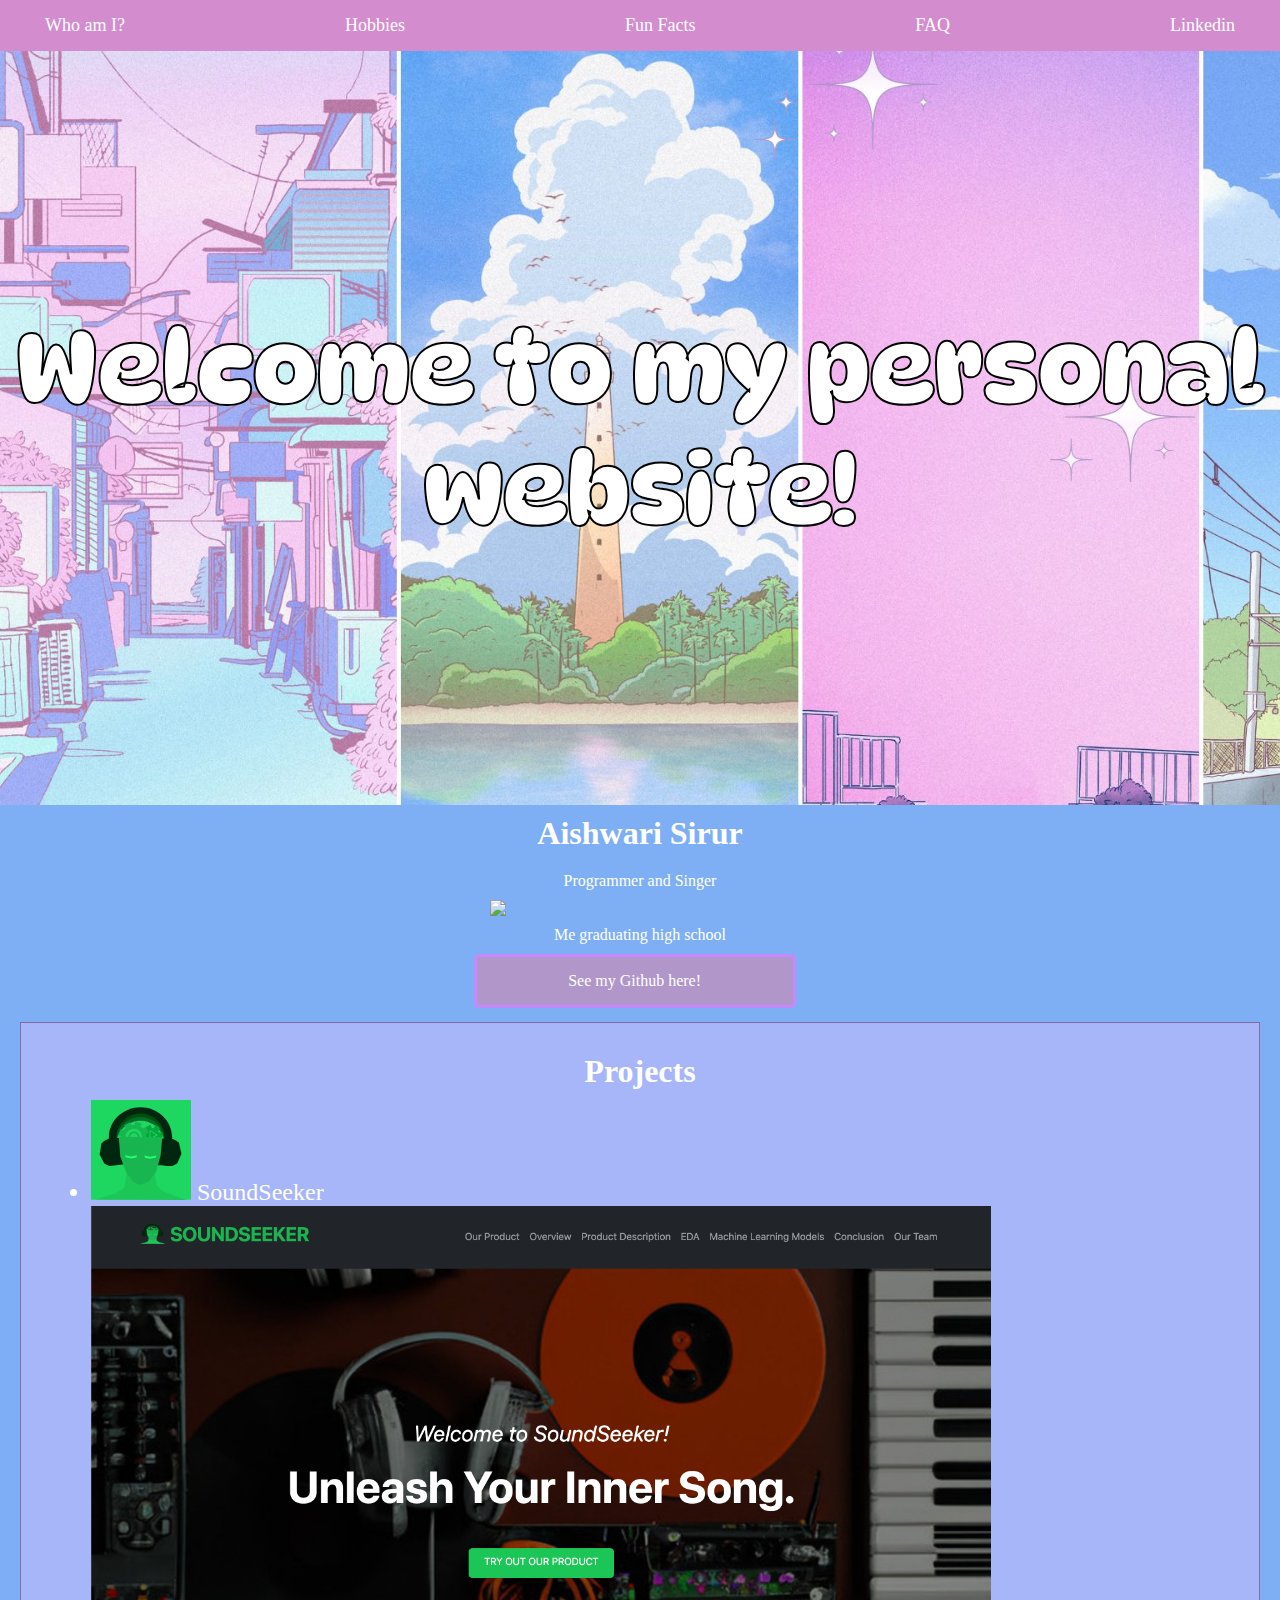
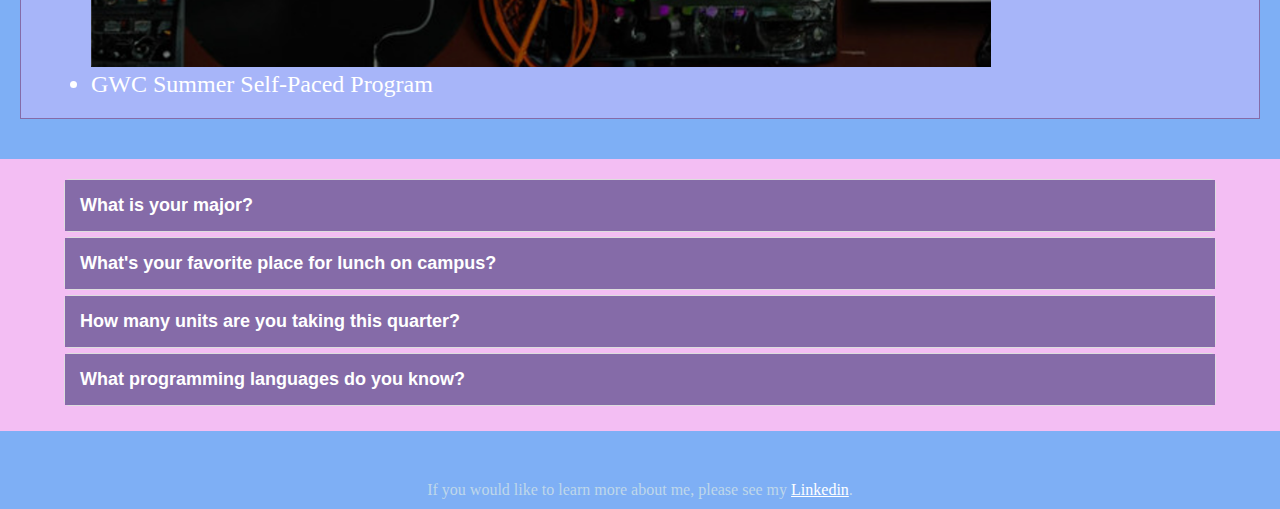
==== index.html @ 7d010162 "update webpage" ====
<!DOCTYPE html>
<html>
  <head>
    <link rel="stylesheet" href="styles.css" />
  </head>
  <main id="main">
  <head>
 <link rel="preconnect" href="https://fonts.googleapis.com">
<link rel="preconnect" href="https://fonts.gstatic.com" crossorigin>
<link href="https://fonts.googleapis.com/css2?family=DynaPuff:wght@400..700&family=Sour+Gummy:ital,wght@0,100..900;1,100..900&display=swap" rel="stylesheet">
  <ul class="navbar">
  <li class="nav-list"><a href="#photo">Who am I?</a></li>
  <li class="nav-list"><a href="#hobbies">Hobbies</a></li>
  <li class="nav-list"><a href="#fun-facts">Fun Facts</a></li>
  <li class="nav-list"><a href="#faq">FAQ</a></li>
  <li class="nav-list"><a href="#linkedin">Linkedin</a></li>
</ul></head>

    <body>
    <div class="background-photo"><div class="welcome">
    <h1 class="welcome">Welcome to my personal website!</h1>
    </div>
    </div>
      <div class="masthead">

        <div id="photo"></div>
        <h1 id="title">Aishwari Sirur</h1>
      
        <p class="life">Programmer and Singer</p>
        <div id="photo">

        <div id="img-div">
          <img src="https://media.licdn.com/dms/image/v2/D5603AQFPmK4rFssoqQ/profile-displayphoto-shrink_200_200/profile-displayphoto-shrink_200_200/0/1723159928245?e=2147483647&v=beta&t=pSInwMiL_48dhkaK2qThMc1-8vl6lg-kx_4Luw0YkgA" id="image"></img>
          <figcaption id="img-caption">Me graduating high school</figcaption>
        </div>
        </div>
      </div>
      <a href="https://github.com/acarva203" target="_blank" id="github-link" class="button-link">See my Github here!</a>
     <div class="info">
     <div class="projects">
  <h1>Projects</h1>
  <ul>
  <li>   <img class="sound" src="./favicon.svg" alt="Logo"> SoundSeeker</li>
    
  <img class="land" src="./landing_page.jpg" ></img>
    <li>GWC Summer Self-Paced Program</li>
  </ul>
</div>

     
    
        </div>
<div id="faq" class="faq">
    <div class="accordion">
        <div class="accordion-item">
            <button class="accordion-header">What is your major?</button>
            <div class="accordion-content">
                <p>I'm a first-year Computer Science major who is also interested in exploring how it can relate to several other fields. Recently, I've been looking into potential minors such as Economics, Tech Management, or the newly created Data in Society.</p>
            </div>
        </div>

        <div class="accordion-item">
            <button class="accordion-header">What's your favorite place for lunch on campus?</button>
            <div class="accordion-content">
                <p>I love to eat at the Coho's food-court-esque counters especially the chicken pho. I also enjoy the crepes at the Silo. But, of course, I'm always open to more suggestions.</p>
            </div>
        </div>

        <div class="accordion-item">
            <button class="accordion-header">How many units are you taking this quarter?</button>
            <div class="accordion-content">
                <p>I'm taking 15 units: 1 CS class, MAT 21C, Intermediate French, a computer science seminar, and a machine-learning first year seminar. It has been kind of hard to balance, but it's working out alright for now.</p>
            </div>
        </div>

        <div class="accordion-item">
            <button class="accordion-header">What programming languages do you know?</button>
            <div class="accordion-content">
                <p>I know a little bit of everything: Python, Java, HTML, CSS, R, and currently learning C with Butner in ECS 36A. Unfortunately, it's hard to keep track of languages past a certain point, so while I'm not proficient in many of the languages I mentioned, it wouldn't take me too long to catch me up to speed. </p>
            </div>
        </div>
    </div>
</div>
    <script>
        // JavaScript to toggle the accordion items
        const accordionHeaders = document.querySelectorAll('.accordion-header');

        accordionHeaders.forEach(header => {
            header.addEventListener('click', () => {
                const item = header.parentElement;

                // Toggle the active class to show/hide the content
                item.classList.toggle('active');
            });
        });
    </script>
        <div class="footer">
        <p id="linkedin">If you would like to learn more about me, please see my <a href="https://www.linkedin.com/in/aishwari-sirur/" target="_blank" id="tribute-link">Linkedin</a>.</p>
      </div>
    </body>
  </main>
</html>
---- styles.css ----
img{
display: block;
width:300px;
height: auto;
margin-left: auto;
margin-right: auto;
}

h1,.life{
text-align:center;
}
.background-photo{  
background-image: url(wallpaper_website.jpg);
background-repeat: no-repeat;
background-attachment: fixed;
background-size: cover;


}
 .welcome{
padding: 10% 0;
font-size: 2.5em;
-webkit-text-stroke: 2px black; 
color: white;
font-family: 'DynaPuff', sans-serif;

}
h1{
padding-top: 10px;
padding-bottom: 10px;
}
p{
padding: 10px 0px;

}
figcaption{
text-align: center;
padding: 10px 0;
}
.info{
margin: 14px 20px;
background-color: #a7b5f9;
color: #ffffff;
padding: 20px;
border: .5px solid #856ba8;
}
.footer{
text-align: center;
color:#BFD7EA;
}
body{
font-family: Tahoma, "Comic Sans MS";
background: #7eaff5;
color: white;

}
a{
color:white;
}
a:visited{
color:white;
}

@media screen and (max-width: 600px) {
.column {
width: 100%;
}
}
.container {
    display: flex;
    justify-content: space-between; /* Distributes the space between the columns */
    gap: 20px; /* Adds space between columns */
    padding: 10px;
    border: 3px solid #a7b5f9;

}

/* Column styles */
.column {
    flex: 1; /* Ensures the columns take up equal space */
    padding: 20px;
    background-color: #8f75bc;
    border: 1px solid #ccc;
    box-sizing: border-box;
    color: #ffffff;
}

h3{

font-weight: normal;
padding-left: 30px;


}
.button {
background-color: #b096c9; 
border: none;
color: white;
padding: 15px 30px;
text-align: center;
text-decoration: none;
display: inline-block;
font-size: 16px;
margin: 0 37%;
width: 20%;
border: 3px solid #c98fff; 
border-radius: 5px;
cursor: pointer;
}

.button:hover {
    background-color:#7a688b ;
}


@media (max-width: 768px) {
    .center-button {
        padding: 12px 25px; 
    }}

.navbar {
    display: flex;            
    justify-content: space-between;
    padding: 10px 20px;      
    background-color: #d38dce;  
    color: white;              
    position: sticky;        
    top: 0;
    z-index: 1000;             
}

.nav-list {
    list-style-type: none;    
    margin: 0 15px;  
             
}

.nav-list a {
    text-decoration: none;      
    color: white;              
    font-size: 18px;        
    padding: 5px 10px;     
    display: block;             
    transition: color 0.3s ease; /* Smooth transition for color change on hover */
}

/* Hover effect */
.nav-list a:hover {
    color: #ffd700;             /* Change link color on hover */
}

*{
    margin:0;
    padding: 0;
}


.accordion {
    max-width: 90%;
    margin: 0 auto;
}

.accordion-item {
    background-color: #fff;
    border: 1px solid #ddd;
    margin-bottom: 5px;
    border-radius: 5px;
}

.accordion-header {
    padding: 15px;
    font-size: 18px;
    font-weight: bold;
    background-color: #856ba8;
    color: #fff;
    cursor: pointer;
    text-align: left;
    border: none;
    width: 100%;
    box-sizing: border-box;
    transition: background-color 0.3s ease;
}

.accordion-header:hover {
    background-color: #47385a;
}

.accordion-content {
    padding: 15px;
    display: none; /* Initially hidden */
    background-color: #f9f9f9;
    border-top: 1px solid #ddd;
}

/* Show content when the header is clicked */
.accordion-item.active .accordion-content {
    display: block;
}
.faq{
    margin: 40px 0px;
    padding: 20px 0px;
    background-color:#f3bef3;
    color: #0B3954;
}

.button-link {
    font-size: 16px;
    display: inline-block; 
background-color: #b096c9;    
border: none;
    color: white;
    padding: 15px 30px;
    text-align: center;
    text-decoration: none;
    display: inline-block;
    font-size: 16px;
    margin: 0 37%;
    width: 20%;
border: 3px solid #c588ff;     border-radius: 5px;
    cursor: pointer;
}

.button-link:hover {
    background-color:#7a688b ;
}
/* .projects {
  display: flex;
  align-items: flex-start; /* Ensure content is aligned to the left by default */
} */

.projects {
  text-align: center; /* Center the text in h1 */
  width: 100%; /* Ensure h1 takes full width to center properly */
  display: block;
  margin: 0;
}

ul {
  padding-left: 50px; /* Remove any default padding */
}

ul li {
  text-align: left; /* Ensure list items are left-aligned */
}

.projects li{
    font-size: 1.5rem;
}

img.sound {
  width: 100PX;
  height: AUTO;
  display: inline;
  margin: 0;
  text-align: left;
}
img.land{
    width: 900px;
    height: auto;
     display: inline;
  margin: 0;
  text-align: left;
}
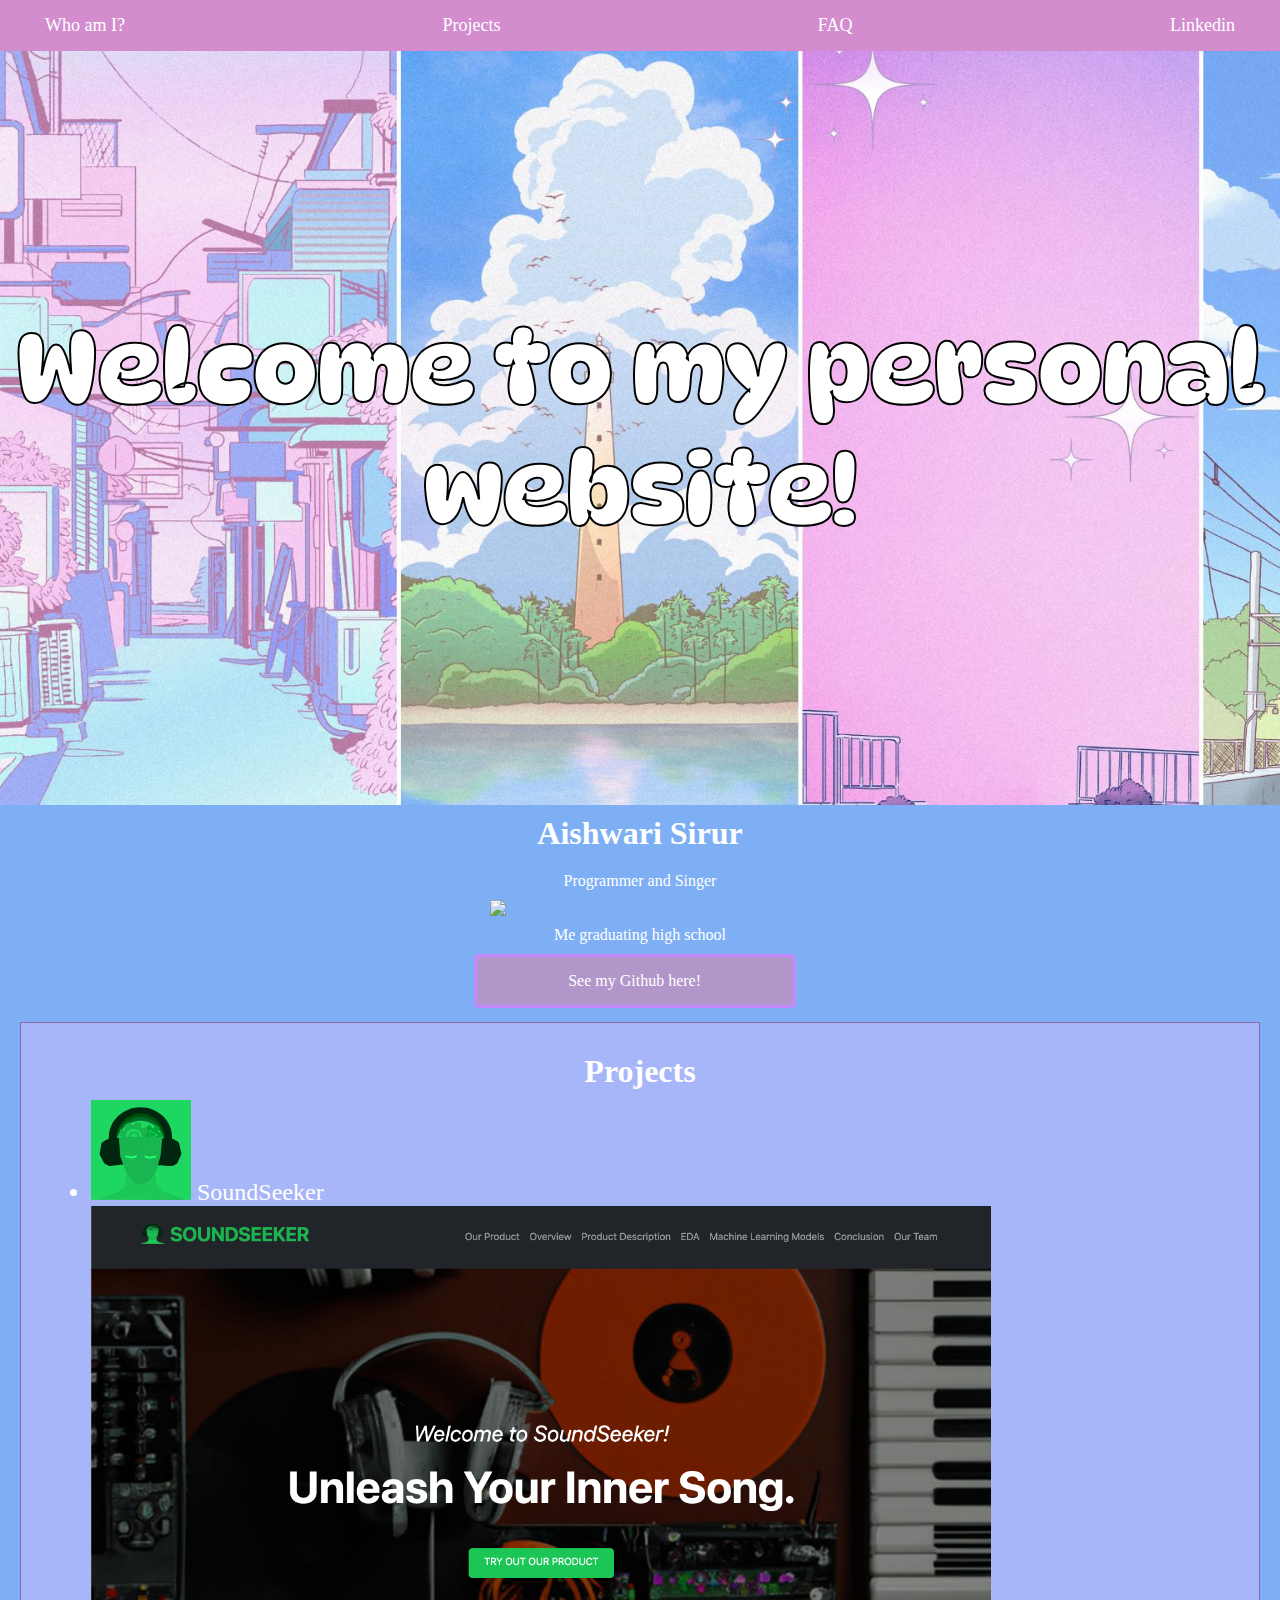
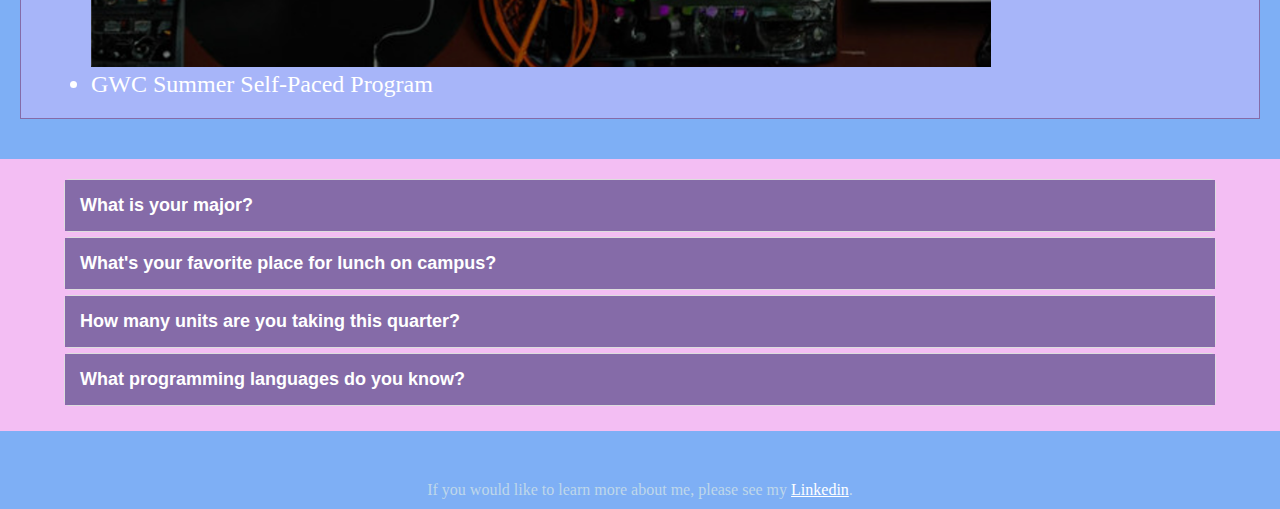
==== commit 47820f0e: "update webpage" ====
--- a/index.html
+++ b/index.html
@@ -10,8 +10,7 @@
 <link href="https://fonts.googleapis.com/css2?family=DynaPuff:wght@400..700&family=Sour+Gummy:ital,wght@0,100..900;1,100..900&display=swap" rel="stylesheet">
   <ul class="navbar">
   <li class="nav-list"><a href="#photo">Who am I?</a></li>
-  <li class="nav-list"><a href="#hobbies">Hobbies</a></li>
-  <li class="nav-list"><a href="#fun-facts">Fun Facts</a></li>
+  <li class="nav-list"><a href="#projects">Projects</a></li>
   <li class="nav-list"><a href="#faq">FAQ</a></li>
   <li class="nav-list"><a href="#linkedin">Linkedin</a></li>
 </ul></head>
@@ -37,7 +36,7 @@
       </div>
       <a href="https://github.com/acarva203" target="_blank" id="github-link" class="button-link">See my Github here!</a>
      <div class="info">
-     <div class="projects">
+     <div class="projects" id="projects">
   <h1>Projects</h1>
   <ul>
   <li>   <img class="sound" src="./favicon.svg" alt="Logo"> SoundSeeker</li>
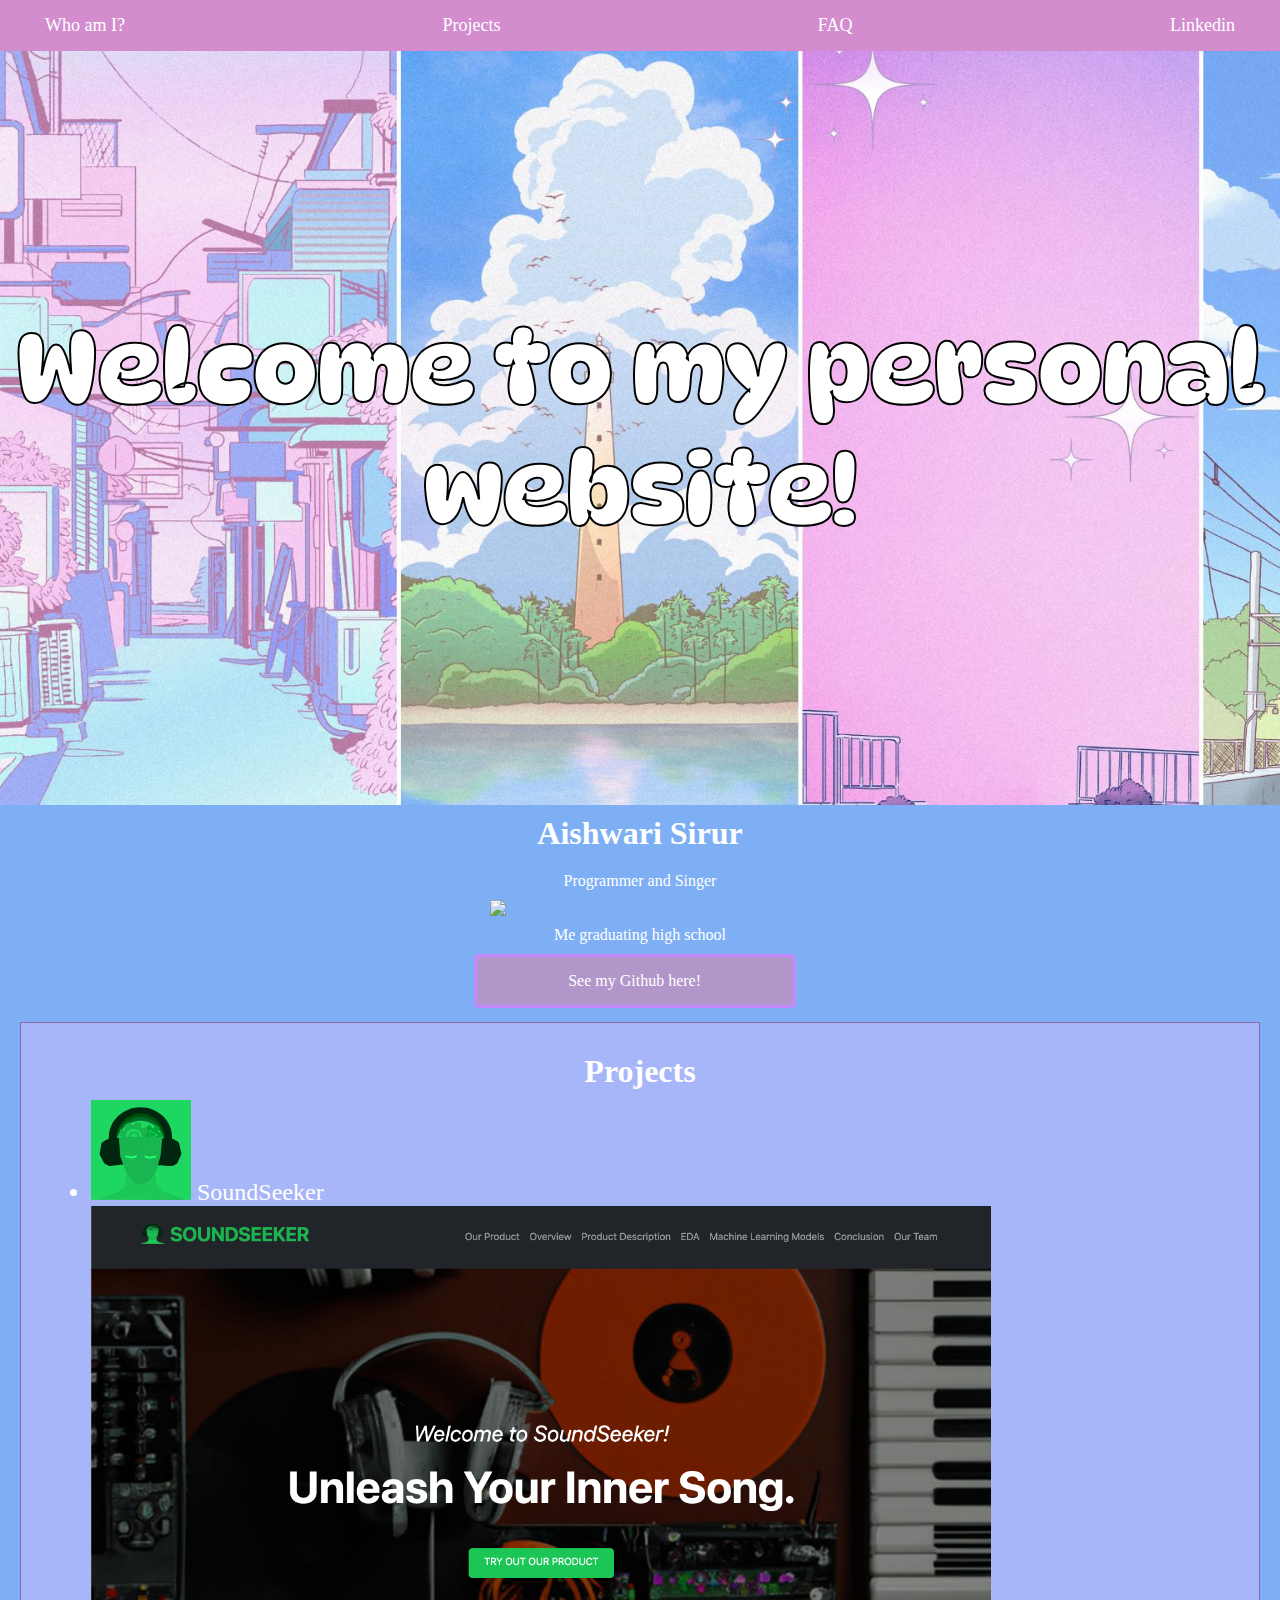
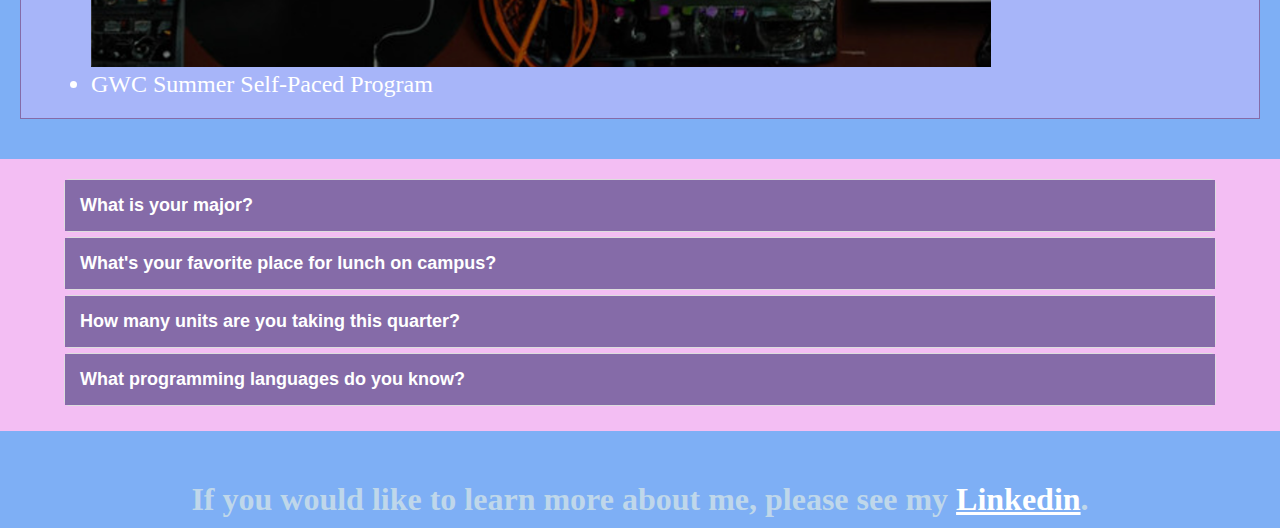
==== commit 7bc2a5b8: "add projects page" ====
--- a/index.html
+++ b/index.html
@@ -10,7 +10,7 @@
 <link href="https://fonts.googleapis.com/css2?family=DynaPuff:wght@400..700&family=Sour+Gummy:ital,wght@0,100..900;1,100..900&display=swap" rel="stylesheet">
   <ul class="navbar">
   <li class="nav-list"><a href="#photo">Who am I?</a></li>
-  <li class="nav-list"><a href="#projects">Projects</a></li>
+  <li class="nav-list"><a href="/projects">Projects</a></li>
   <li class="nav-list"><a href="#faq">FAQ</a></li>
   <li class="nav-list"><a href="#linkedin">Linkedin</a></li>
 </ul></head>
--- a/styles.css
+++ b/styles.css
@@ -47,12 +47,13 @@
 .footer{
 text-align: center;
 color:#BFD7EA;
+font-size: xx-large;
+font-weight:bold;
 }
 body{
 font-family: Tahoma, "Comic Sans MS";
 background: #7eaff5;
 color: white;
-
 }
 a{
 color:white;
@@ -261,3 +262,4 @@
   margin: 0;
   text-align: left;
 }
+
